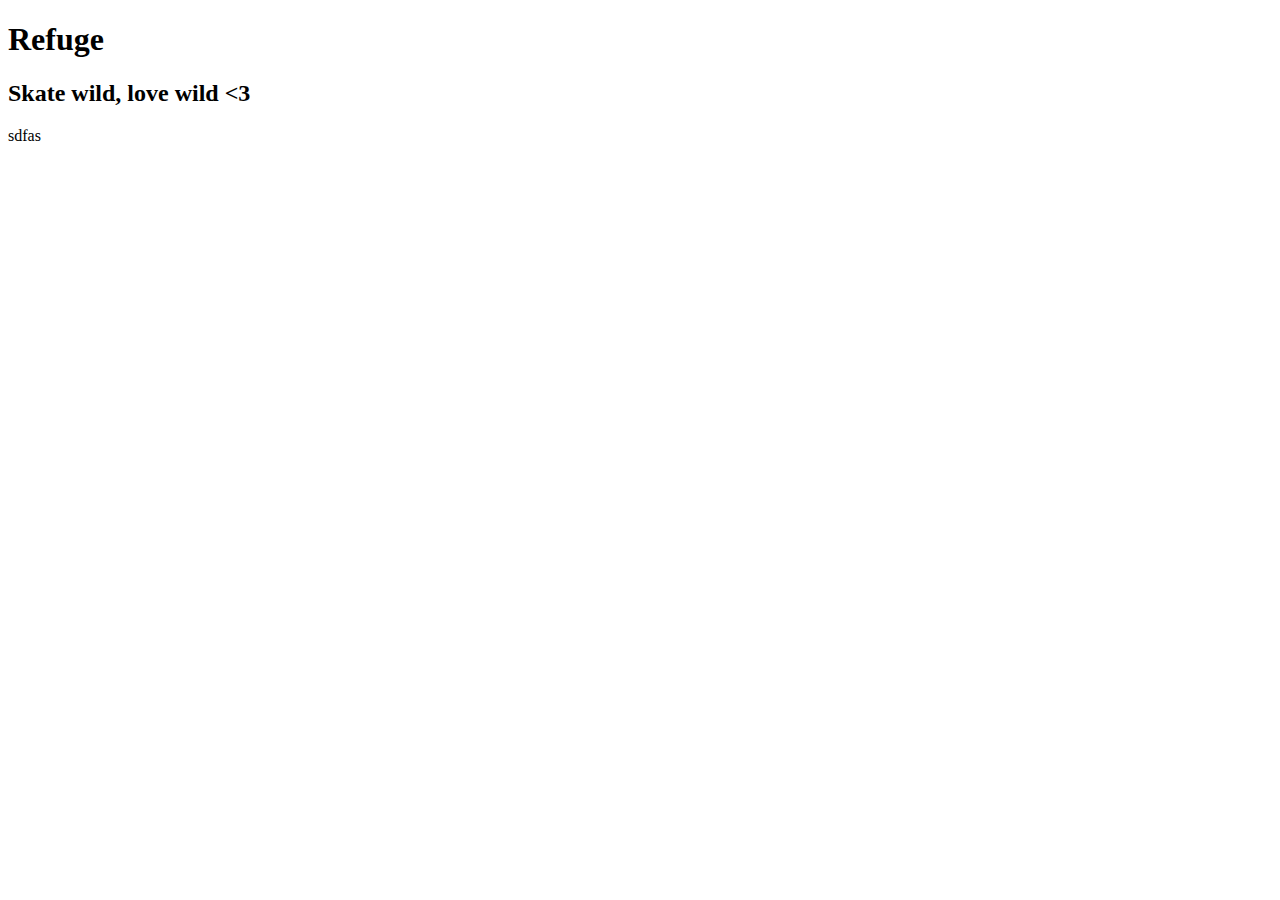
==== index.html @ 143d8e10 "html" ====
<!DOCTYPE html>
<html lang="en">
<head>
    <meta charset="UTF-8">
    <meta name="viewport" content="width=device-width, initial-scale=1.0">
    <title>Refuge</title>
</head>
<body>
    <h1>Refuge</h1>
    <h2>Skate wild, love wild <3 </h2>
        sdfas
</body>
</html>
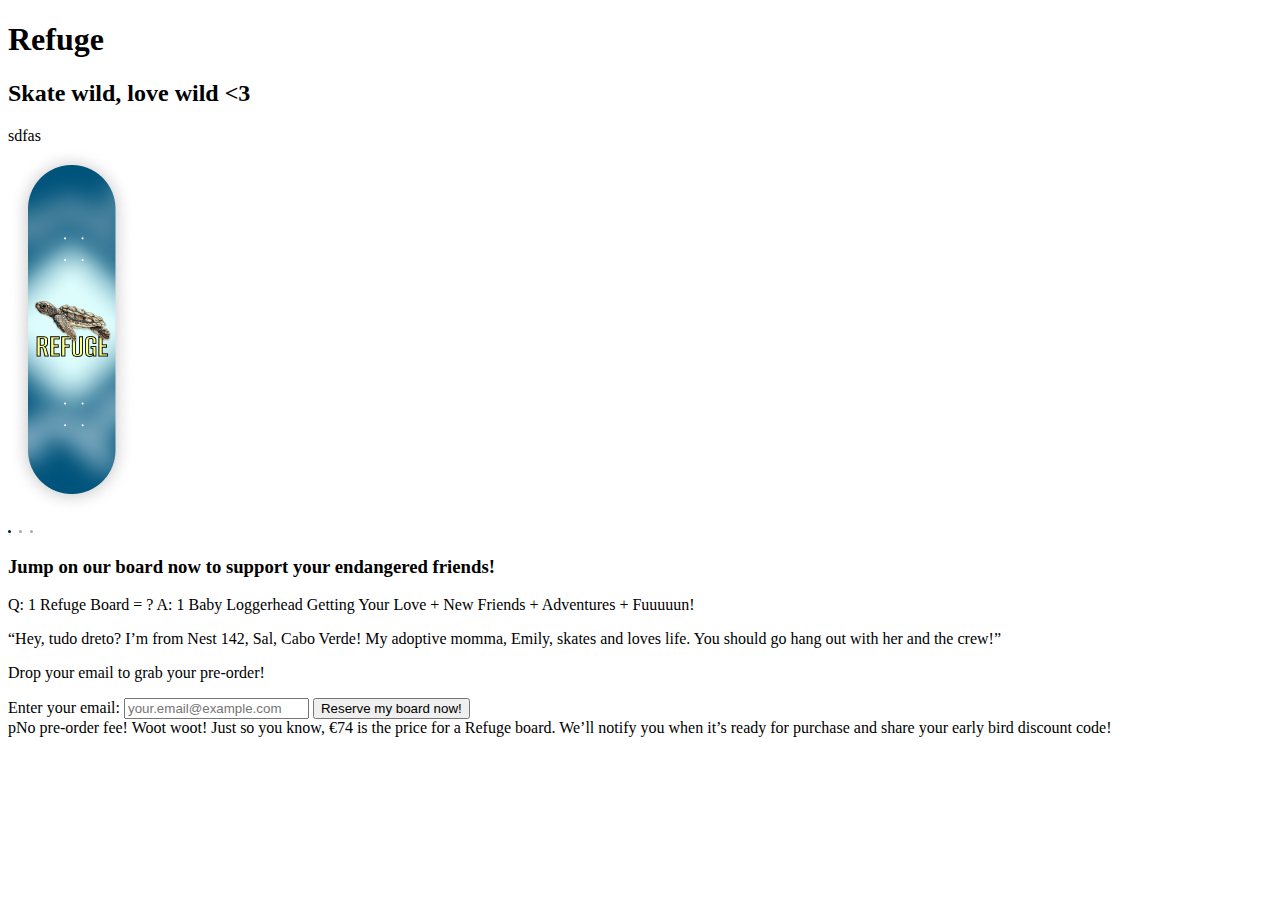
==== commit af1fc9e7: "Main html structure" ====
--- a/index.html
+++ b/index.html
@@ -4,10 +4,52 @@
     <meta charset="UTF-8">
     <meta name="viewport" content="width=device-width, initial-scale=1.0">
     <title>Refuge</title>
+    <link rel="stylesheet" href="styles.css">
 </head>
 <body>
-    <h1>Refuge</h1>
-    <h2>Skate wild, love wild <3 </h2>
-        sdfas
+    <header>
+
+        <h1>Refuge</h1>
+        <h2>Skate wild, love wild <3 </h2>
+            sdfas
+    </header>
+    <main>
+        <div>
+            <div class="board-div">
+                <div>
+                    <div></div>
+                    <div><img src="images/DeckDarckBlue.png" alt="dark blue deck with turtle"></div>
+                    <div></div>
+                </div>
+                <div>
+                    <img src="button/dots.svg" alt="dots svg">
+                </div>
+            </div>
+            <div class="description">
+                <h3>Jump on our board now to support your endangered friends! </h3>
+                <p id="q&a">Q: 1 Refuge Board = ?
+                    A: 1 Baby Loggerhead Getting Your Love + New Friends + Adventures + Fuuuuun!
+                </p>
+                <p>
+                    “Hey, tudo dreto? I’m from Nest 142, Sal, Cabo Verde! My adoptive momma,
+                     Emily, skates and loves life. You should go hang out with her and the crew!”   
+                </p>
+                
+            </div>
+        </div>
+        <div>
+            <p>Drop your email to grab your pre-order! </p>
+            <form action="/submit-email" method="POST">
+                <label for="email">Enter your email:</label>
+                <input type="email" id="email" name="email" placeholder="your.email@example.com" required>
+                <button type="submit">Reserve my board now!</button>
+            </form>
+            pNo pre-order fee! Woot woot! Just so you know, €74 is the price for a Refuge board.
+             We’ll notify you when it’s ready for purchase and share your early bird discount code! 
+        </div>
+    </main>
+    <footer>
+        <p></p>
+    </footer>
 </body>
 </html>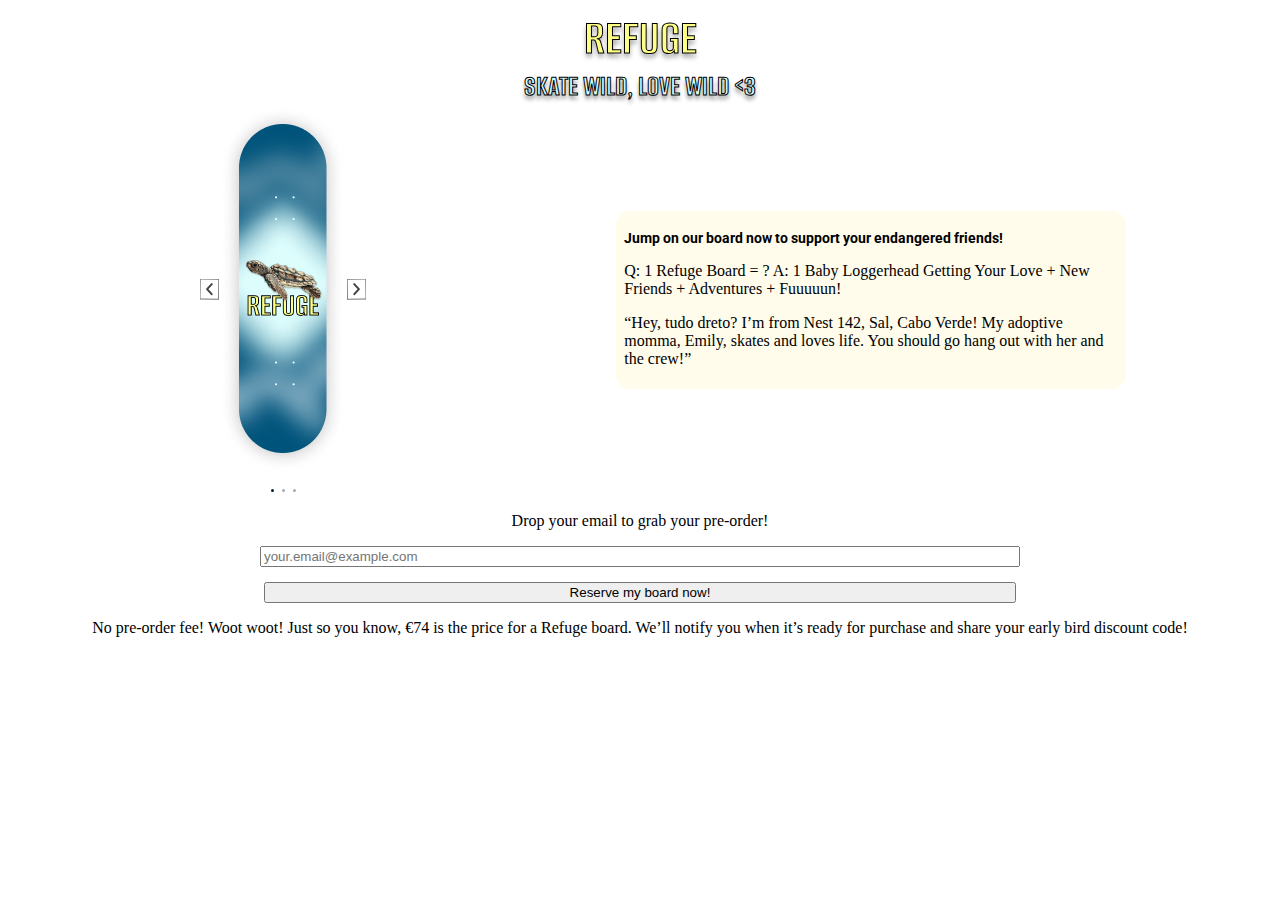
==== commit 4d077f77: "Basic styles done 1.0" ====
--- a/index.html
+++ b/index.html
@@ -5,23 +5,30 @@
     <meta name="viewport" content="width=device-width, initial-scale=1.0">
     <title>Refuge</title>
     <link rel="stylesheet" href="styles.css">
+    <link rel="preconnect" href="https://fonts.googleapis.com">
+    <link rel="preconnect" href="https://fonts.gstatic.com" crossorigin>
+    <link href="https://fonts.googleapis.com/css2?family=Alumni+Sans:ital,wght@0,100..900;1,100..900&display=swap" rel="stylesheet"> 
+    
+    <link rel="preconnect" href="https://fonts.googleapis.com">
+    <link rel="preconnect" href="https://fonts.gstatic.com" crossorigin>
+    <link href="https://fonts.googleapis.com/css2?family=Alumni+Sans:ital,wght@0,100..900;1,100..900&family=Roboto:ital,wght@0,100;0,300;0,400;0,500;0,700;0,900;1,100;1,300;1,400;1,500;1,700;1,900&display=swap" rel="stylesheet">
 </head>
 <body>
     <header>
 
         <h1>Refuge</h1>
         <h2>Skate wild, love wild <3 </h2>
-            sdfas
+            
     </header>
     <main>
-        <div>
+        <div id="board-description_box">
             <div class="board-div">
-                <div>
-                    <div></div>
+                <div class="board-div-top">
+                    <div class="arrows"><img src="button/go back.svg" alt="go back button"></div>
                     <div><img src="images/DeckDarckBlue.png" alt="dark blue deck with turtle"></div>
-                    <div></div>
+                    <div class="arrows"><img src="button/go forth.svg" alt="go forth button"></div>
                 </div>
-                <div>
+                <div class="board-div-dots">
                     <img src="button/dots.svg" alt="dots svg">
                 </div>
             </div>
@@ -37,19 +44,21 @@
                 
             </div>
         </div>
-        <div>
+        <div id="form-div">
             <p>Drop your email to grab your pre-order! </p>
             <form action="/submit-email" method="POST">
-                <label for="email">Enter your email:</label>
+                <label for="email"></label>
                 <input type="email" id="email" name="email" placeholder="your.email@example.com" required>
                 <button type="submit">Reserve my board now!</button>
             </form>
-            pNo pre-order fee! Woot woot! Just so you know, €74 is the price for a Refuge board.
-             We’ll notify you when it’s ready for purchase and share your early bird discount code! 
+            
         </div>
     </main>
     <footer>
-        <p></p>
+        <p>
+            No pre-order fee! Woot woot! Just so you know, €74 is the price for a Refuge board.
+             We’ll notify you when it’s ready for purchase and share your early bird discount code! 
+        </p>
     </footer>
 </body>
 </html>--- a/styles.css
+++ b/styles.css
@@ -0,0 +1,132 @@
+<style>
+@import url('https://fonts.googleapis.com/css2?family=Alumni+Sans:ital,wght@0,100..900;1,100..900&display=swap');
+</style>
+<style>
+@import url('https://fonts.googleapis.com/css2?family=Alumni+Sans:ital,wght@0,100..900;1,100..900&family=Roboto:ital,wght@0,100;0,300;0,400;0,500;0,700;0,900;1,100;1,300;1,400;1,500;1,700;1,900&display=swap');
+</style>
+
+html, body {
+    margin: 0;
+    padding: 0;
+    /*height: 100%;
+    width: 100%;*/
+    box-sizing: border-box;
+}
+
+
+body {
+    background-image: url(images/);
+    display: flex;
+    flex-direction: column;
+    justify-content: center;
+    align-items: center;
+
+    header {
+        display: flex;
+        flex-direction: column;
+        align-items: center;
+        justify-content: center;
+        h1 {
+            margin: 0;
+            font-family: "Alumni Sans", sans-serif;
+            font-optical-sizing: auto;
+            font-weight: 600;
+            font-style: normal;
+            text-transform: uppercase;
+            font-size: 50px;
+            color: #FDFF87;
+            text-align: center;
+            text-shadow: 0px 4px 5px rgba(0, 0, 0, 0.40);
+            -webkit-text-stroke-width: 1px; /* Stroke width */
+            -webkit-text-stroke-color: black;
+            font-family: "Alumni Sans";
+            font-size: 50px;
+            font-style: normal;
+            font-weight: 600;
+            
+            text-transform: uppercase; 
+            
+        }
+        h2 {
+            margin: 0;
+            font-family: "Alumni Sans", sans-serif;
+            font-optical-sizing: auto;
+            font-weight: 600;
+            font-style: normal;
+            text-transform: uppercase;
+            font-size: 30px;
+            color: #DEFEFE;
+            text-align: center;
+            text-shadow: 0px 4px 4px #8A8A8A;
+            -webkit-text-stroke-width: 1px; 
+            -webkit-text-stroke-color: black;
+            font-family: "Alumni Sans";
+            font-size: 30px;
+            font-style: normal;
+            font-weight: 600;
+            
+        }
+    }
+
+    main {
+        display: flex;
+        flex-direction: column;
+        justify-content: center;
+        align-items: center;
+        #board-description_box {
+            display: flex;
+            align-items: center;
+            justify-content: space-around;
+            .board-div {
+                width: 22%;
+                display: flex;
+                flex-direction: column;
+                justify-content: center;
+                align-items: center;
+                .board-div-top {
+                    display: flex;
+                    justify-content: center;
+                    align-items: center;
+                }
+            }
+            .description {
+                width: 42%;
+                background-color: #FFFCEC;
+                padding: 5px 8px 5px 8px ;
+                border-radius: 14px;
+                h3 {
+                    color: #000;
+                    font-family: Roboto;
+                    font-size: 14px;
+                    font-style: normal;
+                    font-weight: 700;
+                }
+            }
+        }
+        #form-div {
+            display: flex;
+            flex-direction: column;
+            justify-content: center;
+            align-items: center;
+            width: 100%;
+            p {
+                text-align: center;
+            }
+            form[action = "/submit-email"]{
+                width: 80%;
+                display: flex;
+                flex-direction: column;
+                justify-content: center;
+                align-items: center;
+                input {
+                    width: 80%;
+                    margin-bottom: 15px;
+                }
+                button {
+                    width: 80%;
+                }
+            }
+        }
+       
+    }
+}